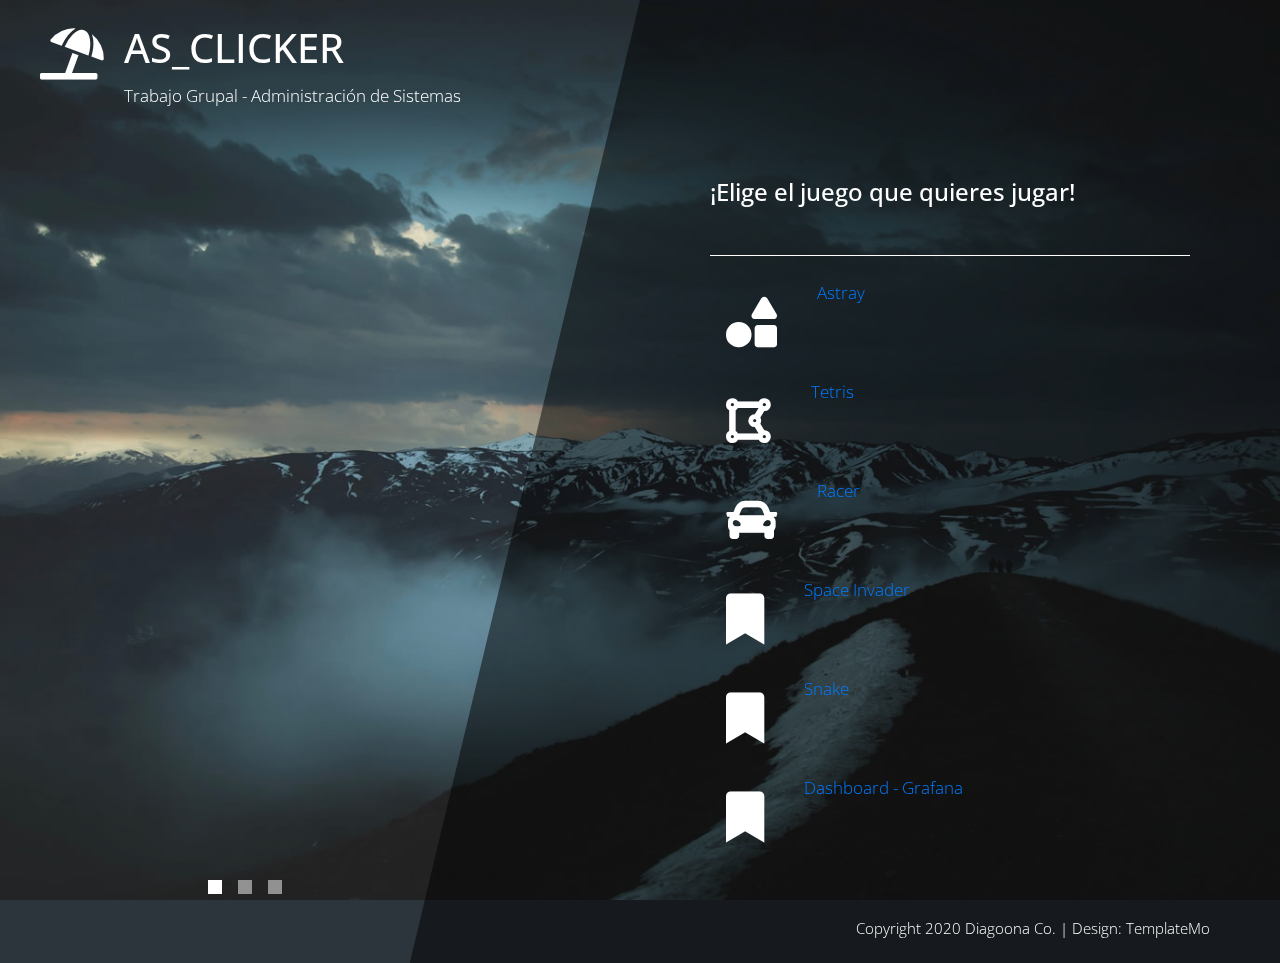
==== web/index.html @ 702beca6 "Merge branch 'main' of https://github.com/xafer337/AS_Klicker into main" ====
<!DOCTYPE html>
<html lang="en">

<head>
    <meta charset="UTF-8">
    <meta name="viewport" content="width=device-width, initial-scale=1.0">
    <meta http-equiv="X-UA-Compatible" content="ie=edge">
    <title>AS_Clicker</title>
    <link href="https://fonts.googleapis.com/css?family=Open+Sans:300,400" rel="stylesheet" />
    <!-- https://fonts.google.com/ -->
    <link href="css/bootstrap.min.css" rel="stylesheet" />
    <!-- https://getbootstrap.com/ -->
    <link href="fontawesome/css/all.min.css" rel="stylesheet" />
    <!-- https://fontawesome.com/ -->
    <link href="css/templatemo-diagoona.css" rel="stylesheet" />
    <!--

TemplateMo 550 Diagoona

https://templatemo.com/tm-550-diagoona

-->
</head>

<body>
    <div class="tm-container">
        <div>
            <div class="tm-row pt-4">
                <div class="tm-col-left">
                    <div class="tm-site-header media">
                        <i class="fas fa-umbrella-beach fa-3x mt-1 tm-logo"></i>
                        <div class="media-body">
                            <h1 class="tm-sitename text-uppercase">AS_Clicker</h1>
                            <p class="tm-slogon">Trabajo Grupal - Administración de Sistemas</p>
                        </div>
                    </div>
                </div>

            </div>

            <div class="tm-row">
                <div class="tm-col-left"></div>
                <main class="tm-col-right">
                    <section class="tm-content tm-about">
                        <h2 class="mb-5 tm-content-title">¡Elige el juego que quieres jugar!</h2>
                        <hr class="mb-4">
                        <div class="media my-3">
                            <i class="fas fa-shapes fa-3x p-3 mr-4"></i>
                            <div class="media-body">
                                <a href="http://35.189.202.84:8081/" target="_blank">Astray</a>
                            </div>
                        </div>
                        <div class="media my-3">
                            <i class="fas fa-draw-polygon fa-3x p-3 mr-4"></i>
                            <div class="media-body">
                                <a href="http://35.189.202.84:8082/" target="_blank">Tetris</a>
                            </div>
                        </div>
                        <div class="media my-3">
                            <i class="fas fa-car fa-3x p-3 mr-4"></i>
                            <div class="media-body">
                                <a href="http://35.189.202.84:8083/v4.final.html" target="_blank">Racer</a>
                            </div>
                        </div>
                        <div class="media my-3">
                            <i class="fas fa-bookmark fa-3x p-3 mr-4"></i>
                            <div class="media-body">
                                <a href="http://35.189.202.84:8084/" target="_blank">Space Invader</a>
                            </div>
                        </div>
                        <div class="media my-3">
                            <i class="fas fa-bookmark fa-3x p-3 mr-4"></i>
                            <div class="media-body">
                                <a href="http://35.189.202.84:8085/" target="_blank">Snake</a>
                            </div>
                        </div>
                        <div class="media my-3">
                            <i class="fas fa-bookmark fa-3x p-3 mr-4"></i>
                            <div class="media-body">
                                <a href="http://35.189.202.84:8080/" target="_blank">Dashboard - Grafana</a>
                            </div>
                        </div>
                    </section>
                </main>
            </div>
        </div>

        <div class="tm-row">
            <div class="tm-col-left text-center">
                <ul class="tm-bg-controls-wrapper">
                    <li class="tm-bg-control active" data-id="0"></li>
                    <li class="tm-bg-control" data-id="1"></li>
                    <li class="tm-bg-control" data-id="2"></li>
                </ul>
            </div>
            <div class="tm-col-right tm-col-footer">
                <footer class="tm-site-footer text-right">
                    <p class="mb-0">Copyright 2020 Diagoona Co. | Design: <a rel="nofollow" target="_parent" href="https://templatemo.com" class="tm-text-link">TemplateMo</a></p>
                </footer>
            </div>
        </div>

        <!-- Diagonal background design -->
        <div class="tm-bg">
            <div class="tm-bg-left"></div>
            <div class="tm-bg-right"></div>
        </div>
    </div>

    <script src="js/jquery-3.4.1.min.js"></script>
    <script src="js/bootstrap.min.js"></script>
    <script src="js/jquery.backstretch.min.js"></script>
    <script src="js/templatemo-script.js"></script>
</body>

</html>
---- web/css/templatemo-diagoona.css ----
/*

TemplateMo 550 Diagoona

https://templatemo.com/tm-550-diagoona

*/

body {
    font-family: 'Open Sans', Arial, sans-serif;
    font-size: 17px;
    font-weight: 300;
    overflow-x: hidden;
    color: white;
    background-color: #2C353C;
}

a { 
    transition: all 0.3s ease; 
    text-decoration: none;
}

ul { padding: 0; }
a:hover { text-decoration: none; }
button:focus { outline: none; }
p { line-height: 1.9; }
.tm-logo { margin-right: 20px; }
.tm-slogan { font-size: 0.8rem; }

/* Navigation */
.navbar-toggler {
    padding: 8px 15px;
    border: 0;
    border-radius: 0;
    transform: skewX(-15deg);
    background-color: rgba(0,0,0,0.5);
    color: white;    
}

.navbar-toggler i { transform: skewX(15deg); }

.navbar-expand-lg {
    padding-left: 0;
    padding-right: 0;
}

.navbar-expand-lg .navbar-nav .nav-link { padding: 0; }

.navbar-expand-lg .navbar-nav .tm-nav-link {
    font-size: 1.3rem;
    font-weight: 400;
    color: white;    
    padding-bottom: 30px;    
}

.nav-item { margin-right: 60px; }

.nav-item:last-child { margin-right: 0; }

.nav-item.active .tm-nav-link,
.nav-item:hover .tm-nav-link {
    color: #9CC;
}

/* Page Background */
.tm-bg {
    position: absolute;
    left: 0;
    right: 0;
    width: 100%;
    height: 100%;
    display: flex;
    z-index: -1000;
}

.tm-bg-left,
.tm-bg-right {
    position: relative;
    width: 50%;
    height: 100%;
}

.tm-bg-right { background-color: rgba(0,0,0,0.5); }

.tm-bg-left {
    border-right: 230px solid rgba(0,0,0,0.5);
    border-top: 100vh solid transparent;
}

.tm-bg-controls-wrapper {
    display: inline-block;
    margin-left: -150px;
}

.tm-bg-control {
    display: inline-block;
    width: 14px;
    height: 14px;
    background-color: rgba(255,255,255,0.5);
    margin: 6px;
    cursor: pointer;
}

.tm-bg-control.active,
.tm-bg-control:hover {
    background-color: white;
}

.tm-container {
    width: 100%;
    height: 100%;
    min-height: 100vh;
    position: relative;
    display: flex;
    flex-direction: column;
    justify-content: space-between;  
}

.tm-row { display: flex; }

.tm-col-left {
    width: 50%;
    height: 100%;
    padding-left: 40px;  
    padding-right: 40px;
}

.tm-col-right {
    width: 50%;
    height: 100%;
    padding-left: 70px;
    padding-right: 70px;
}

.tm-content {
    max-width: 660px;
    margin-top: 50px;
    padding-right: 20px;
}

.tm-about { max-width: 525px; }

::-webkit-scrollbar {
    -webkit-appearance: none;
    width: 10px;
}
  
::-webkit-scrollbar-thumb {
    border-radius: 5px;
    background-color: rgba(255,255,255,.8);
    box-shadow: 0 0 1px rgba(255,255,255,.8);
}

.tm-content-title { font-size: 1.5rem; }
hr { border-top: 1px solid white; }

.btn {
    padding: 10px 25px;
    border-radius: 0;
}

.btn-big {
    padding: 9px 40px;
    font-size: 1.2rem;;
}

.btn-primary {
    background-color: white;
    color: black;
    border: 0;
}

.btn-primary:hover {
    background-color: #9CC;
    color: black;
}

.tm-site-footer {
    padding: 40px 0 20px;
    max-width: 660px;
    font-size: 0.95rem;
}

.tm-col-footer { padding-left: 0; }
.tm-text-link { color: white; }

.tm-text-link:hover,
.tm-text-link:focus {
    color: #9CC;
}

/* Service */ 
.tm-service-text { max-width: 365px; }
.tm-service-img { margin-right: 25px; }
.tm-service-img-r { margin-left: 25px; }

/* Contact */
.form-control,
textarea {    
    color: white;
    background-color: transparent;
    background-clip: padding-box;
    border: none;
    border-bottom: 1px solid #999A9B;
    border-radius: 0;
    transition: border-color 0.15s ease-in-out, box-shadow 0.15s ease-in-out;
    padding: 10px 0;
    font-family: 'Open Sans', Arial, sans-serif;
    font-size: 1rem;
    font-weight: 400;
    line-height: 1.5;
}

.form-control:focus {
    color: white;
    background-color: transparent;    
    box-shadow: none;
    border-color: #9CC;
    outline: none;
}

.mb-85 { margin-bottom: 85px; }
.tm-contact-main { max-width: 690px; }

.tm-contact {
    max-width: 420px;
    margin-left: auto;
    margin-right: auto;
}

.form-control::-webkit-input-placeholder { color: white; } /* Edge */  
.form-control:-ms-input-placeholder { color: white; } /* Internet Explorer 10-11 */  
.form-control::placeholder { color: white; }

@media (max-width: 1200px) {
    .nav-item { margin-right: 30px; }

    .tm-page-right {
        padding-left: 30px;
        padding-right: 30px;
    }
}

@media (max-width: 992px) {    
    .tm-nav {
        position: absolute;
        background: rgba(0, 0, 0, 0.8);
        color: white;
        top: 44px;
        right: 4px;
    }

    .navbar-expand-lg .navbar-nav .tm-nav-link {
        color: white;
        font-size: 1.1rem;
        padding: 13px 20px;
    }

    .nav-item { margin-right: 0; }

    .nav-item.active .tm-nav-link,
    .nav-item:hover .tm-nav-link {
        color: #9CC;
    }

    .tm-content { margin-top: 20px; }
    .tm-site-footer { padding-top: 40px; }
    .tm-col-left { width: 40%; }

    .tm-col-right {
        width: 60%;
        padding-left: 100px;
        padding-right: 30px;
    }
    
    .tm-col-footer { padding-left: 0; }
}

@media (max-width: 768px) {
    .tm-row { flex-direction: column; }

    .tm-col-left,
    .tm-col-right,
    .tm-bg-left,
    .tm-bg-right {
        width: 100%;
    }

    #tm-main-nav {
        position: fixed;
        top: 50px;
        right: 40px;
        padding-bottom: 0;
    }  
    
    .tm-bg { flex-direction: column; }

    .tm-bg-left {
        height: 200px;        
        border-bottom: 50px solid rgba(0,0,0,0.5);
        border-right: 0;
        border-top: 0;
    }

    .tm-bg-right { height: calc(100% - 200px); }

    .tm-bg-controls-wrapper {
        margin-left: 0;
        margin-top: 50px;
    }

    .tm-content {
        max-height: none;
        margin-top: 40px;
    }

    .tm-col-right {
        padding-top: 40px;
        padding-left: 30px;
    }

    .tm-col-footer {
        padding-left: 10px;
        padding-right: 10px;
    }
}

@media (max-width: 460px) {
    .tm-logo { margin-right: 15px; }
    .tm-sitename { font-size: 1.8rem; }
    .tm-slogon { font-size: 0.8rem; }
}

@media (max-width: 450px), (min-width: 768px) and (max-width: 830px), (min-width: 992px) and (max-width: 1040px) {
    .tm-service-media { flex-direction: column; }
    .tm-service-media-img-l { flex-direction: column-reverse; }
    .tm-service-text { margin-top: 20px; }
    .tm-service-img { margin-right: 0; }
    .tm-service-img-r { margin-left: 0; }
}
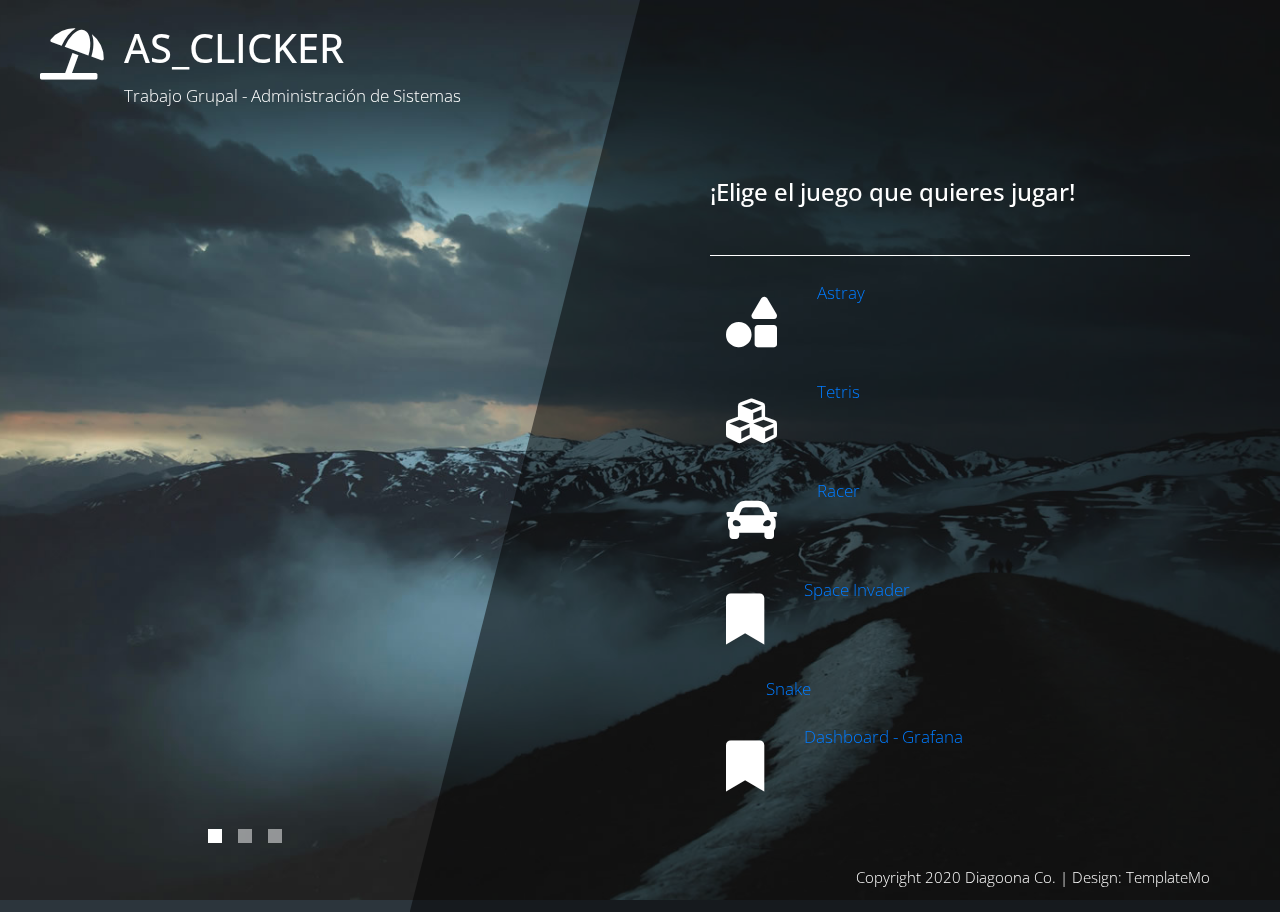
==== commit e9b00ee9: "Update index.html" ====
--- a/web/index.html
+++ b/web/index.html
@@ -51,7 +51,7 @@
                             </div>
                         </div>
                         <div class="media my-3">
-                            <i class="fas fa-draw-polygon fa-3x p-3 mr-4"></i>
+                            <i class="fas fa-cubes fa-3x p-3 mr-4"></i>
                             <div class="media-body">
                                 <a href="http://35.189.202.84:8082/" target="_blank">Tetris</a>
                             </div>
@@ -69,7 +69,7 @@
                             </div>
                         </div>
                         <div class="media my-3">
-                            <i class="fas fa-bookmark fa-3x p-3 mr-4"></i>
+                            <i class="fas fa-snake fa-3x p-3 mr-4"></i>
                             <div class="media-body">
                                 <a href="http://35.189.202.84:8085/" target="_blank">Snake</a>
                             </div>
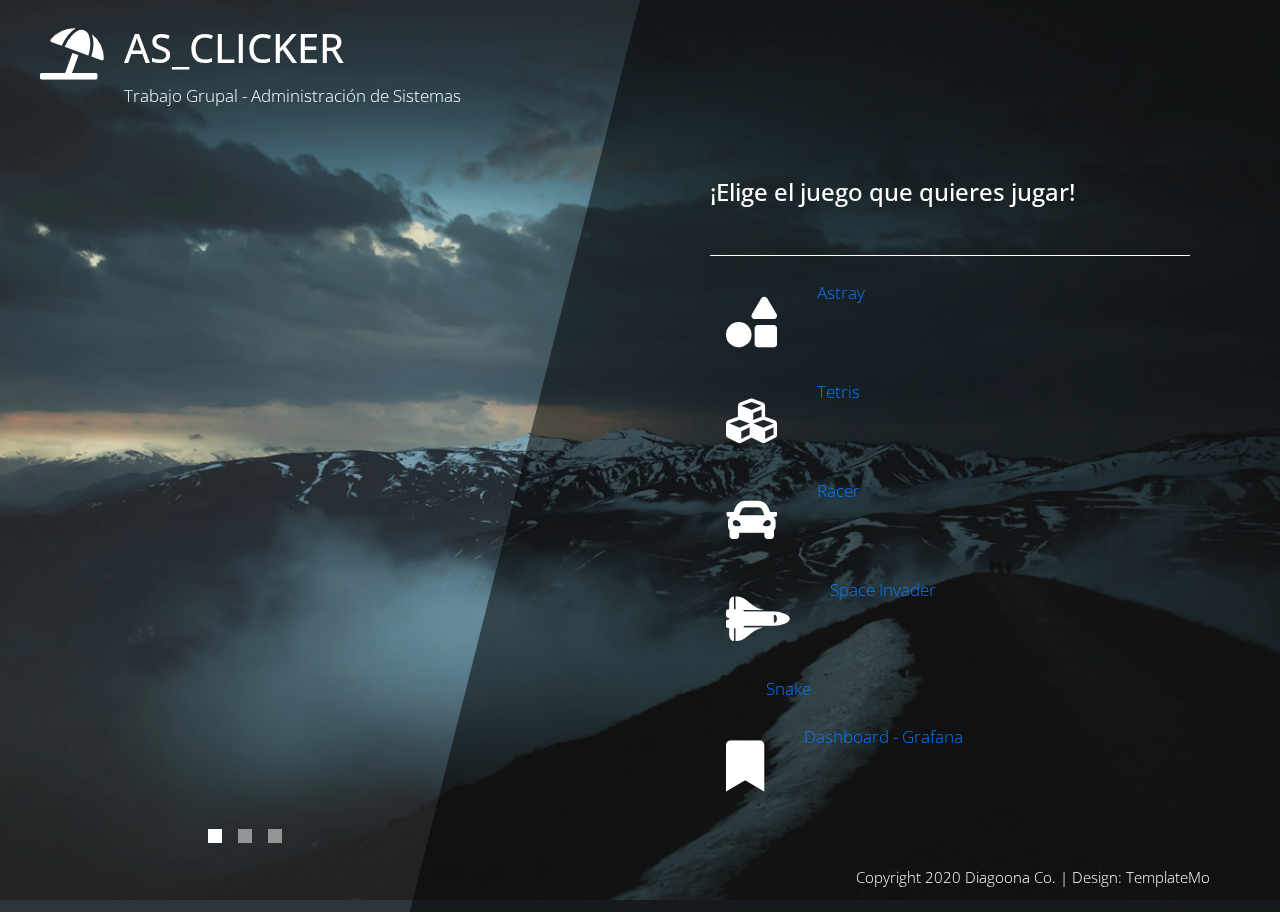
==== commit 1179b3b3: "Update index.html" ====
--- a/web/index.html
+++ b/web/index.html
@@ -63,7 +63,7 @@
                             </div>
                         </div>
                         <div class="media my-3">
-                            <i class="fas fa-bookmark fa-3x p-3 mr-4"></i>
+                            <i class="fas fa-space-shuttle fa-3x p-3 mr-4"></i>
                             <div class="media-body">
                                 <a href="http://35.189.202.84:8084/" target="_blank">Space Invader</a>
                             </div>
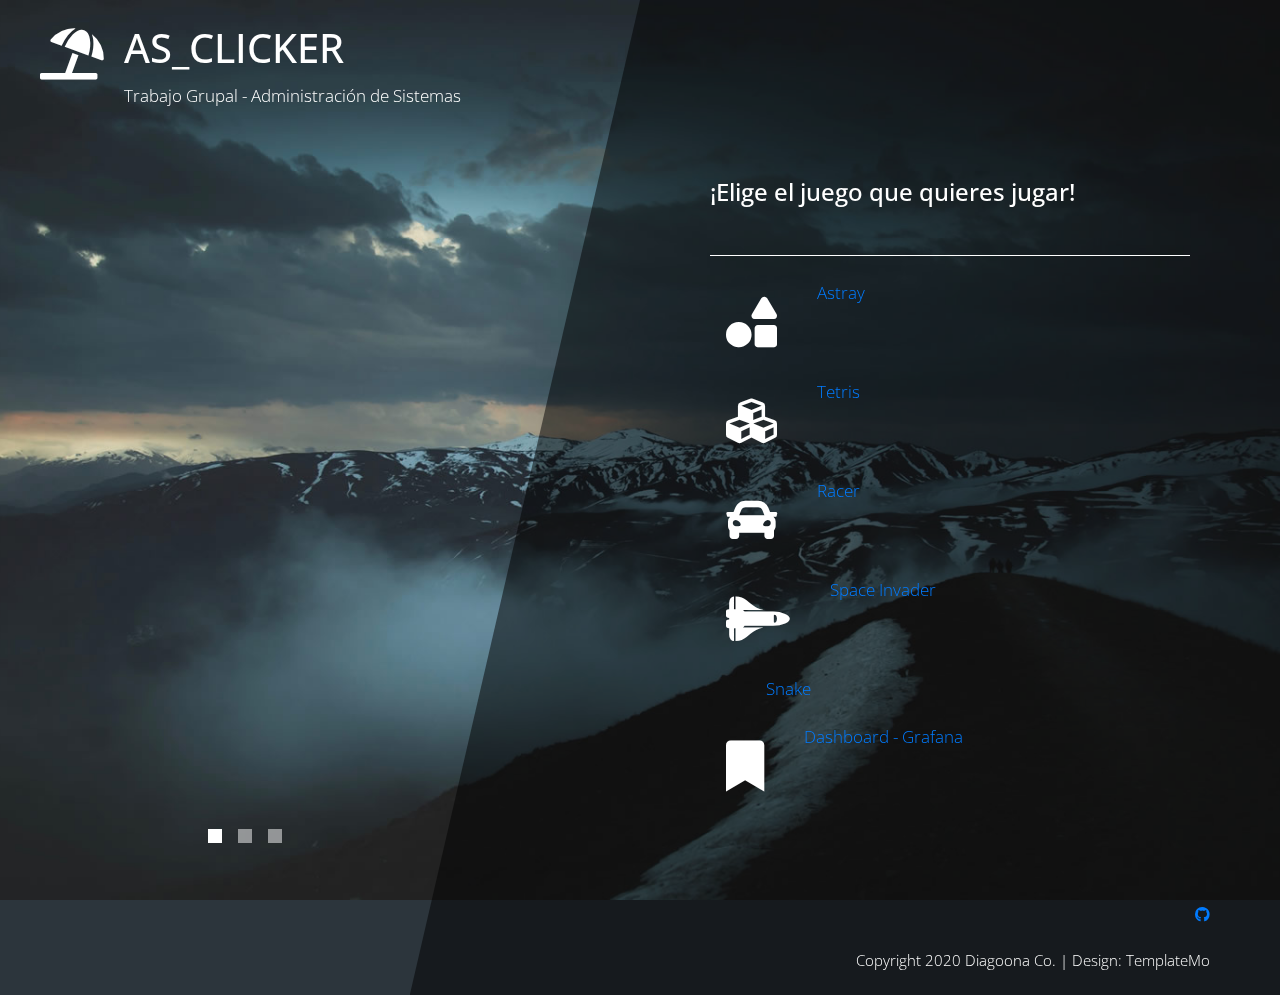
==== commit c98de272: "Update index.html" ====
--- a/web/index.html
+++ b/web/index.html
@@ -95,6 +95,9 @@
             </div>
             <div class="tm-col-right tm-col-footer">
                 <footer class="tm-site-footer text-right">
+                      <div class="tm-site-footer text-right">
+                        <a href="https://github.com/xafer337/AS_Klicker" target="_blank"><span class="fab fa-github" ></span></a>
+                    </div>
                     <p class="mb-0">Copyright 2020 Diagoona Co. | Design: <a rel="nofollow" target="_parent" href="https://templatemo.com" class="tm-text-link">TemplateMo</a></p>
                 </footer>
             </div>
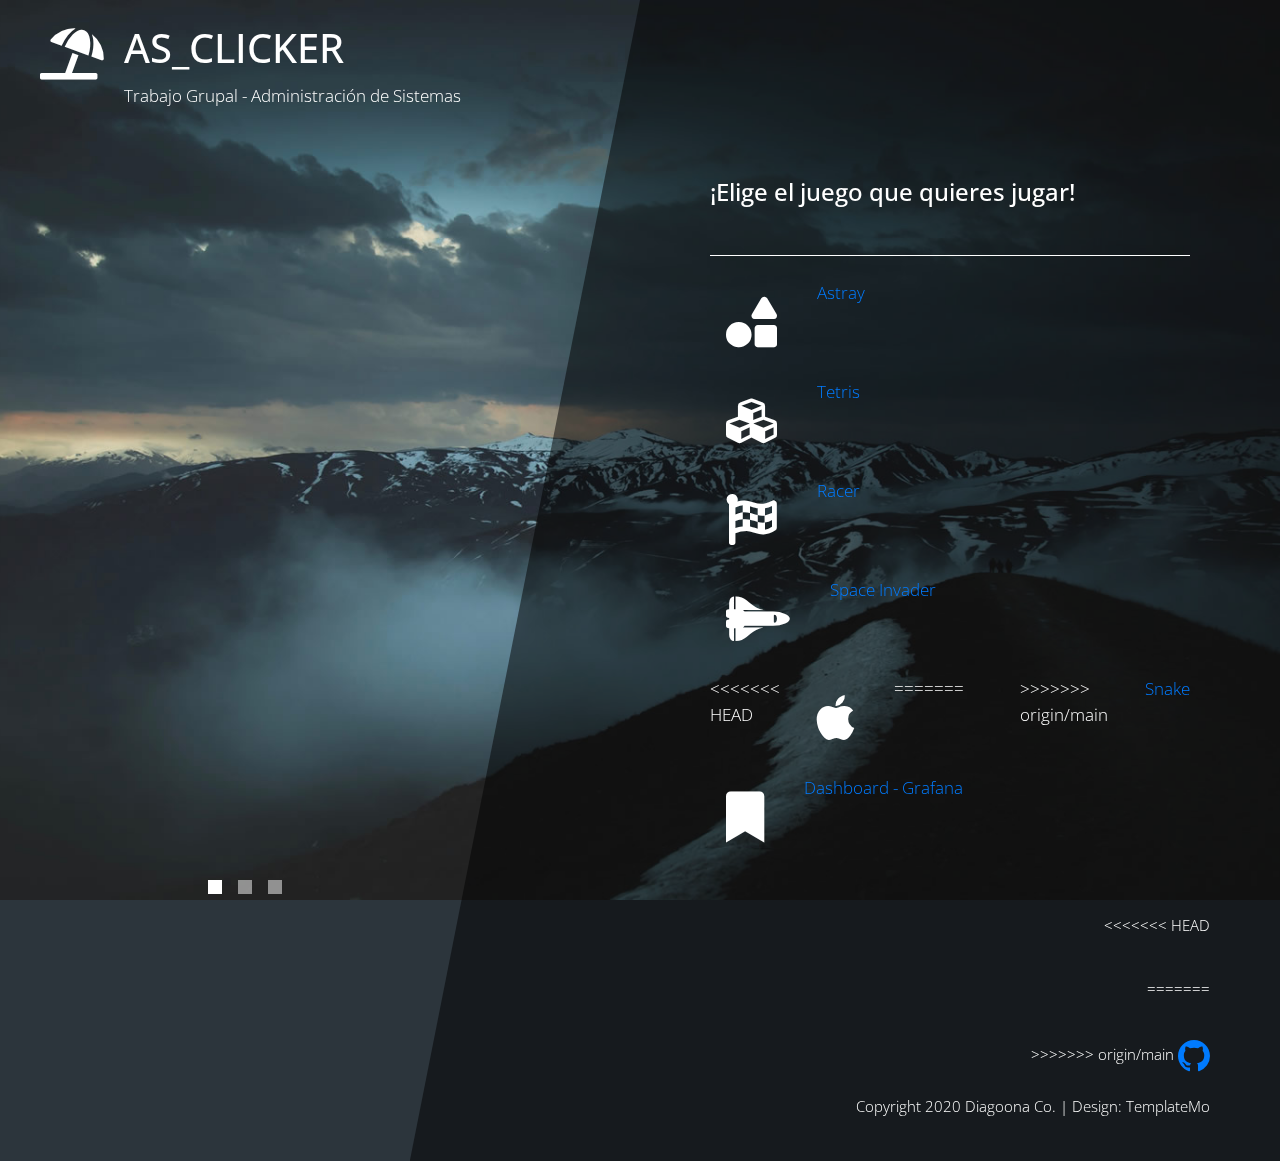
==== commit 62ef5ec8: "modified docker-compose.yaml leer_bbdd.py recolector.py web/index.html" ====
--- a/web/index.html
+++ b/web/index.html
@@ -45,7 +45,8 @@
                         <h2 class="mb-5 tm-content-title">¡Elige el juego que quieres jugar!</h2>
                         <hr class="mb-4">
                         <div class="media my-3">
-                            <i class="fas fa-shapes fa-3x p-3 mr-4"></i>
+                            
+			 <i class="fas fa-shapes fa-3x p-3 mr-4"></i>
                             <div class="media-body">
                                 <a href="http://35.189.202.84:8081/" target="_blank">Astray</a>
                             </div>
@@ -57,7 +58,7 @@
                             </div>
                         </div>
                         <div class="media my-3">
-                            <i class="fas fa-car fa-3x p-3 mr-4"></i>
+                            <i class="fas fa-flag-checkered fa-3x p-3 mr-4"></i>
                             <div class="media-body">
                                 <a href="http://35.189.202.84:8083/v4.final.html" target="_blank">Racer</a>
                             </div>
@@ -69,7 +70,11 @@
                             </div>
                         </div>
                         <div class="media my-3">
+<<<<<<< HEAD
+                            <i class="fab fa-apple fa-3x p-3 mr-4"></i>
+=======
                             <i class="fas fa-snake fa-3x p-3 mr-4"></i>
+>>>>>>> origin/main
                             <div class="media-body">
                                 <a href="http://35.189.202.84:8085/" target="_blank">Snake</a>
                             </div>
@@ -93,10 +98,18 @@
                     <li class="tm-bg-control" data-id="2"></li>
                 </ul>
             </div>
-            <div class="tm-col-right tm-col-footer">
+		          <div class="tm-col-right tm-col-footer">
                 <footer class="tm-site-footer text-right">
+<<<<<<< HEAD
+		  <div class="tm-site-footer text-right">
+
+=======
                       <div class="tm-site-footer text-right">
-                        <a href="https://github.com/xafer337/AS_Klicker" target="_blank"><span class="fab fa-github" ></span></a>
+>>>>>>> origin/main
+                        <a href="https://github.com/xafer337/AS_Klicker" target="_blank"><svg xmlns="http://www.w3.org/2000/svg" width="32" height="32" fill="currentColor" class="bi bi-github" viewBox="0 0 16 16">
+  <path d="M8 0C3.58 0 0 3.58 0 8c0 3.54 2.29 6.53 5.47 7.59.4.07.55-.17.55-.38 0-.19-.01-.82-.01-1.49-2.01.37-2.53-.49-2.69-.94-.09-.23-.48-.94-.82-1.13-.28-.15-.68-.52-.01-.53.63-.01 1.08.58 1.23.82.72 1.21 1.87.87 2.33.66.07-.52.28-.87.51-1.07-1.78-.2-3.64-.89-3.64-3.95 0-.87.31-1.59.82-2.15-.08-.2-.36-1.02.08-2.12 0 0 .67-.21 2.2.82.64-.18 1.32-.27 2-.27.68 0 1.36.09 2 .27 1.53-1.04 2.2-.82 2.2-.82.44 1.1.16 1.92.08 2.12.51.56.82 1.27.82 2.15 0 3.07-1.87 3.75-3.65 3.95.29.25.54.73.54 1.48 0 1.07-.01 1.93-.01 2.2 0 .21.15.46.55.38A8.012 8.012 0 0 0 16 8c0-4.42-3.58-8-8-8z"/>
+</svg></a>
+
                     </div>
                     <p class="mb-0">Copyright 2020 Diagoona Co. | Design: <a rel="nofollow" target="_parent" href="https://templatemo.com" class="tm-text-link">TemplateMo</a></p>
                 </footer>
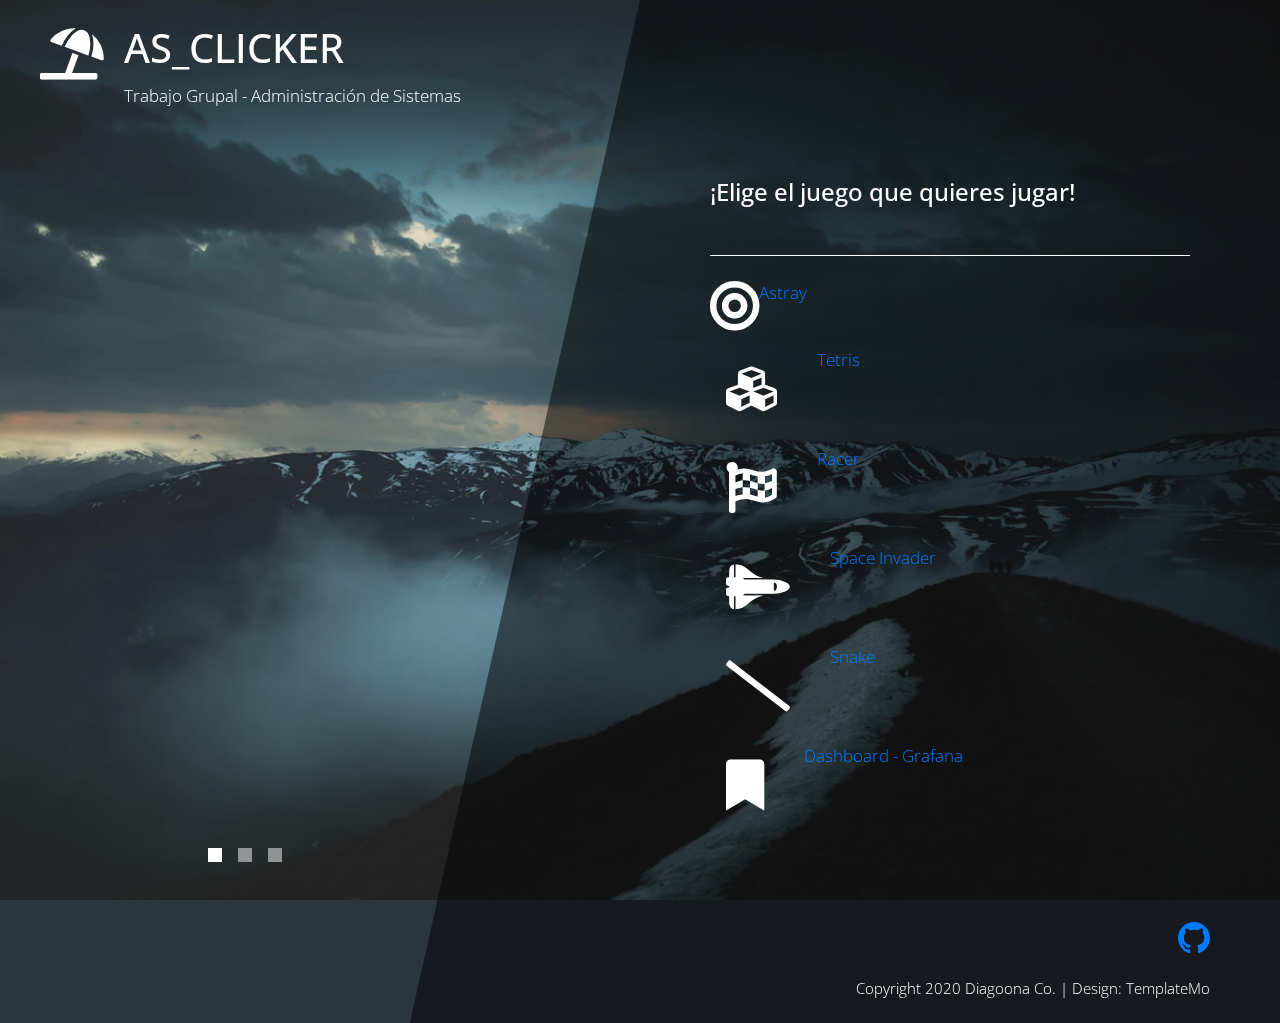
==== commit e6ac6d03: "modified docker-compose.yaml leer_bbdd.py recolector.py web/index.html leer_BBDD/" ====
--- a/web/index.html
+++ b/web/index.html
@@ -46,7 +46,7 @@
                         <hr class="mb-4">
                         <div class="media my-3">
                             
-			 <i class="fas fa-shapes fa-3x p-3 mr-4"></i>
+			 <i class="fas fa-bullseye fa-3x"></i>
                             <div class="media-body">
                                 <a href="http://35.189.202.84:8081/" target="_blank">Astray</a>
                             </div>
@@ -70,11 +70,7 @@
                             </div>
                         </div>
                         <div class="media my-3">
-<<<<<<< HEAD
-                            <i class="fab fa-apple fa-3x p-3 mr-4"></i>
-=======
-                            <i class="fas fa-snake fa-3x p-3 mr-4"></i>
->>>>>>> origin/main
+                            <i class="fas fa-slash fa-3x p-3 mr-4"></i>
                             <div class="media-body">
                                 <a href="http://35.189.202.84:8085/" target="_blank">Snake</a>
                             </div>
@@ -100,12 +96,7 @@
             </div>
 		          <div class="tm-col-right tm-col-footer">
                 <footer class="tm-site-footer text-right">
-<<<<<<< HEAD
 		  <div class="tm-site-footer text-right">
-
-=======
-                      <div class="tm-site-footer text-right">
->>>>>>> origin/main
                         <a href="https://github.com/xafer337/AS_Klicker" target="_blank"><svg xmlns="http://www.w3.org/2000/svg" width="32" height="32" fill="currentColor" class="bi bi-github" viewBox="0 0 16 16">
   <path d="M8 0C3.58 0 0 3.58 0 8c0 3.54 2.29 6.53 5.47 7.59.4.07.55-.17.55-.38 0-.19-.01-.82-.01-1.49-2.01.37-2.53-.49-2.69-.94-.09-.23-.48-.94-.82-1.13-.28-.15-.68-.52-.01-.53.63-.01 1.08.58 1.23.82.72 1.21 1.87.87 2.33.66.07-.52.28-.87.51-1.07-1.78-.2-3.64-.89-3.64-3.95 0-.87.31-1.59.82-2.15-.08-.2-.36-1.02.08-2.12 0 0 .67-.21 2.2.82.64-.18 1.32-.27 2-.27.68 0 1.36.09 2 .27 1.53-1.04 2.2-.82 2.2-.82.44 1.1.16 1.92.08 2.12.51.56.82 1.27.82 2.15 0 3.07-1.87 3.75-3.65 3.95.29.25.54.73.54 1.48 0 1.07-.01 1.93-.01 2.2 0 .21.15.46.55.38A8.012 8.012 0 0 0 16 8c0-4.42-3.58-8-8-8z"/>
 </svg></a>
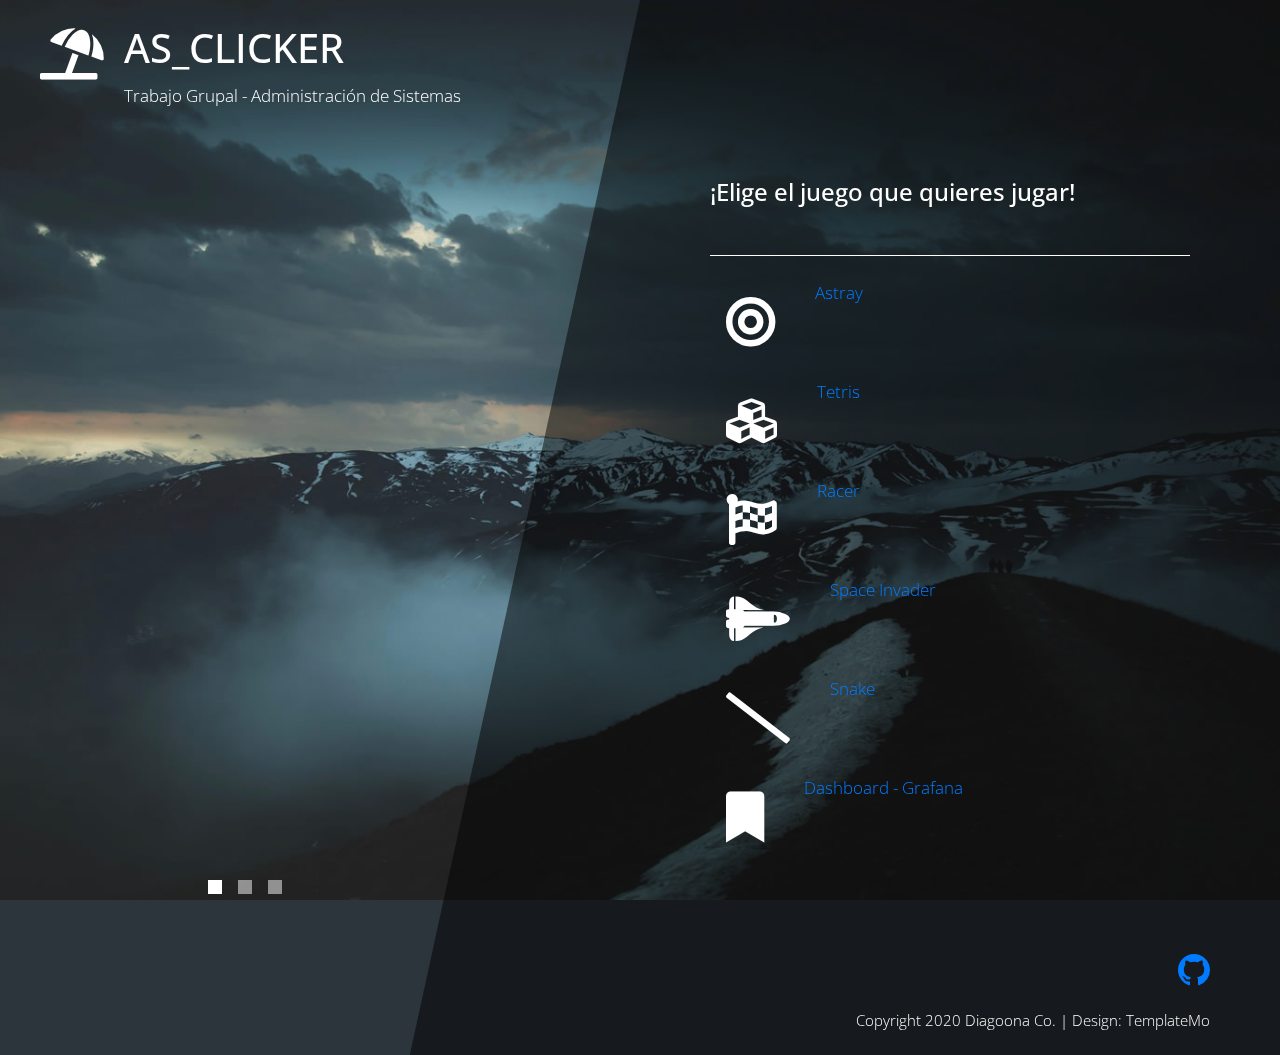
==== commit 06172c6a: "modified docker-compose.yaml web/index.html" ====
--- a/web/index.html
+++ b/web/index.html
@@ -46,7 +46,7 @@
                         <hr class="mb-4">
                         <div class="media my-3">
                             
-			 <i class="fas fa-bullseye fa-3x"></i>
+			 <i class="fas fa-bullseye fa-3x p-3 mr-4"></i>
                             <div class="media-body">
                                 <a href="http://35.189.202.84:8081/" target="_blank">Astray</a>
                             </div>
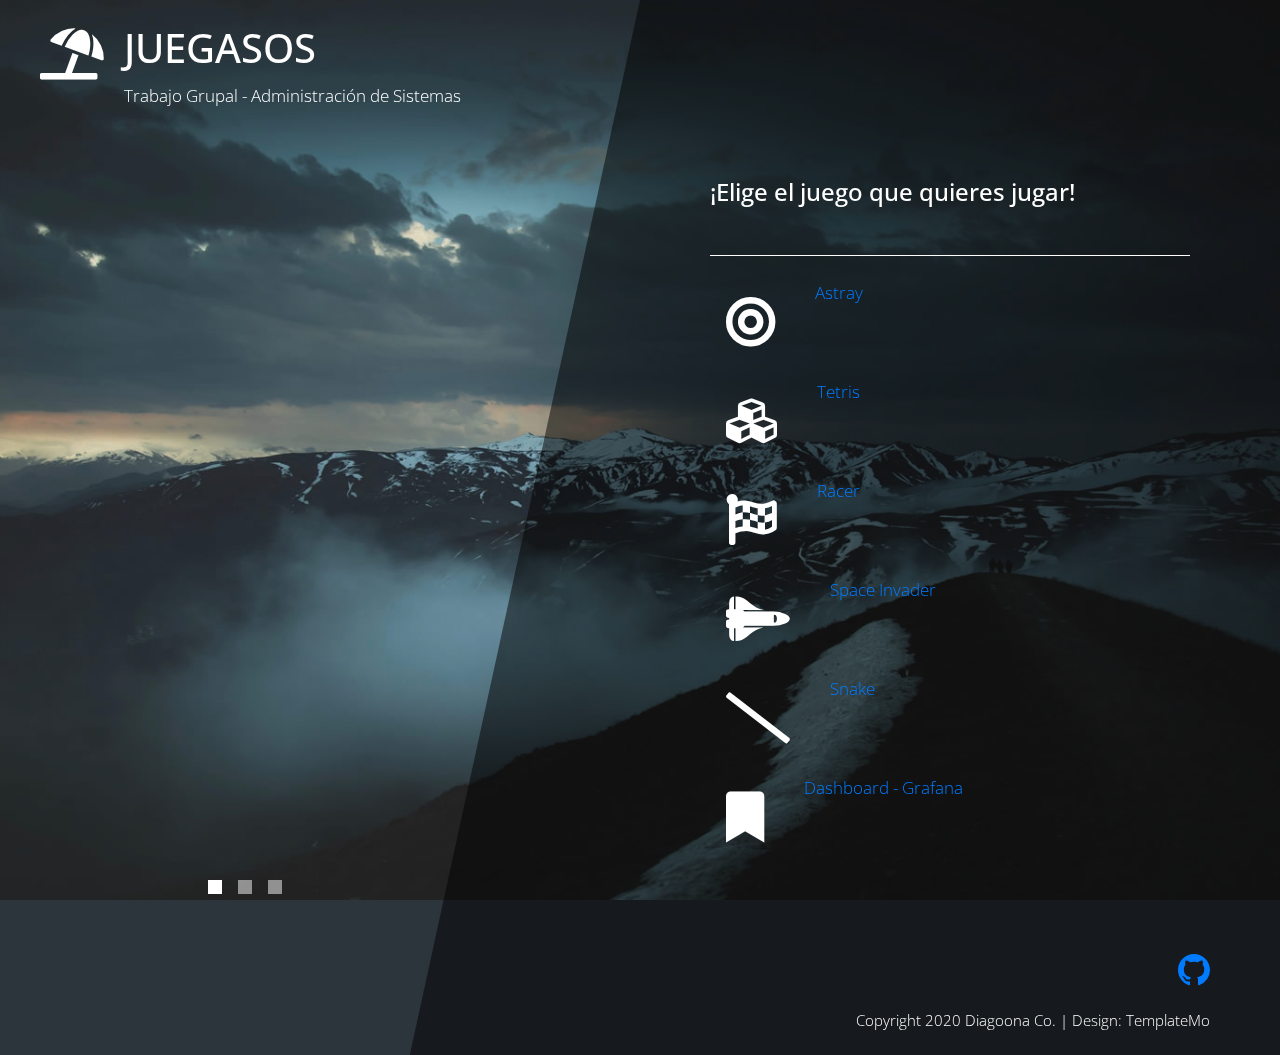
==== commit 8d5ddbbc: "grafana guarda cosas" ====
--- a/web/index.html
+++ b/web/index.html
@@ -5,7 +5,7 @@
     <meta charset="UTF-8">
     <meta name="viewport" content="width=device-width, initial-scale=1.0">
     <meta http-equiv="X-UA-Compatible" content="ie=edge">
-    <title>AS_Clicker</title>
+    <title>juegASos</title>
     <link href="https://fonts.googleapis.com/css?family=Open+Sans:300,400" rel="stylesheet" />
     <!-- https://fonts.google.com/ -->
     <link href="css/bootstrap.min.css" rel="stylesheet" />
@@ -30,7 +30,7 @@
                     <div class="tm-site-header media">
                         <i class="fas fa-umbrella-beach fa-3x mt-1 tm-logo"></i>
                         <div class="media-body">
-                            <h1 class="tm-sitename text-uppercase">AS_Clicker</h1>
+                            <h1 class="tm-sitename text-uppercase">juegASos</h1>
                             <p class="tm-slogon">Trabajo Grupal - Administración de Sistemas</p>
                         </div>
                     </div>
@@ -45,8 +45,8 @@
                         <h2 class="mb-5 tm-content-title">¡Elige el juego que quieres jugar!</h2>
                         <hr class="mb-4">
                         <div class="media my-3">
-                            
-			 <i class="fas fa-bullseye fa-3x p-3 mr-4"></i>
+
+                            <i class="fas fa-bullseye fa-3x p-3 mr-4"></i>
                             <div class="media-body">
                                 <a href="http://35.189.202.84:8081/" target="_blank">Astray</a>
                             </div>
@@ -82,7 +82,6 @@
                             </div>
                         </div>
                     </section>
-                </main>
             </div>
         </div>
 
@@ -94,9 +93,9 @@
                     <li class="tm-bg-control" data-id="2"></li>
                 </ul>
             </div>
-		          <div class="tm-col-right tm-col-footer">
+            <div class="tm-col-right tm-col-footer">
                 <footer class="tm-site-footer text-right">
-		  <div class="tm-site-footer text-right">
+                    <div class="tm-site-footer text-right">
                         <a href="https://github.com/xafer337/AS_Klicker" target="_blank"><svg xmlns="http://www.w3.org/2000/svg" width="32" height="32" fill="currentColor" class="bi bi-github" viewBox="0 0 16 16">
   <path d="M8 0C3.58 0 0 3.58 0 8c0 3.54 2.29 6.53 5.47 7.59.4.07.55-.17.55-.38 0-.19-.01-.82-.01-1.49-2.01.37-2.53-.49-2.69-.94-.09-.23-.48-.94-.82-1.13-.28-.15-.68-.52-.01-.53.63-.01 1.08.58 1.23.82.72 1.21 1.87.87 2.33.66.07-.52.28-.87.51-1.07-1.78-.2-3.64-.89-3.64-3.95 0-.87.31-1.59.82-2.15-.08-.2-.36-1.02.08-2.12 0 0 .67-.21 2.2.82.64-.18 1.32-.27 2-.27.68 0 1.36.09 2 .27 1.53-1.04 2.2-.82 2.2-.82.44 1.1.16 1.92.08 2.12.51.56.82 1.27.82 2.15 0 3.07-1.87 3.75-3.65 3.95.29.25.54.73.54 1.48 0 1.07-.01 1.93-.01 2.2 0 .21.15.46.55.38A8.012 8.012 0 0 0 16 8c0-4.42-3.58-8-8-8z"/>
 </svg></a>
@@ -120,4 +119,4 @@
     <script src="js/templatemo-script.js"></script>
 </body>
 
-</html>
+</html>